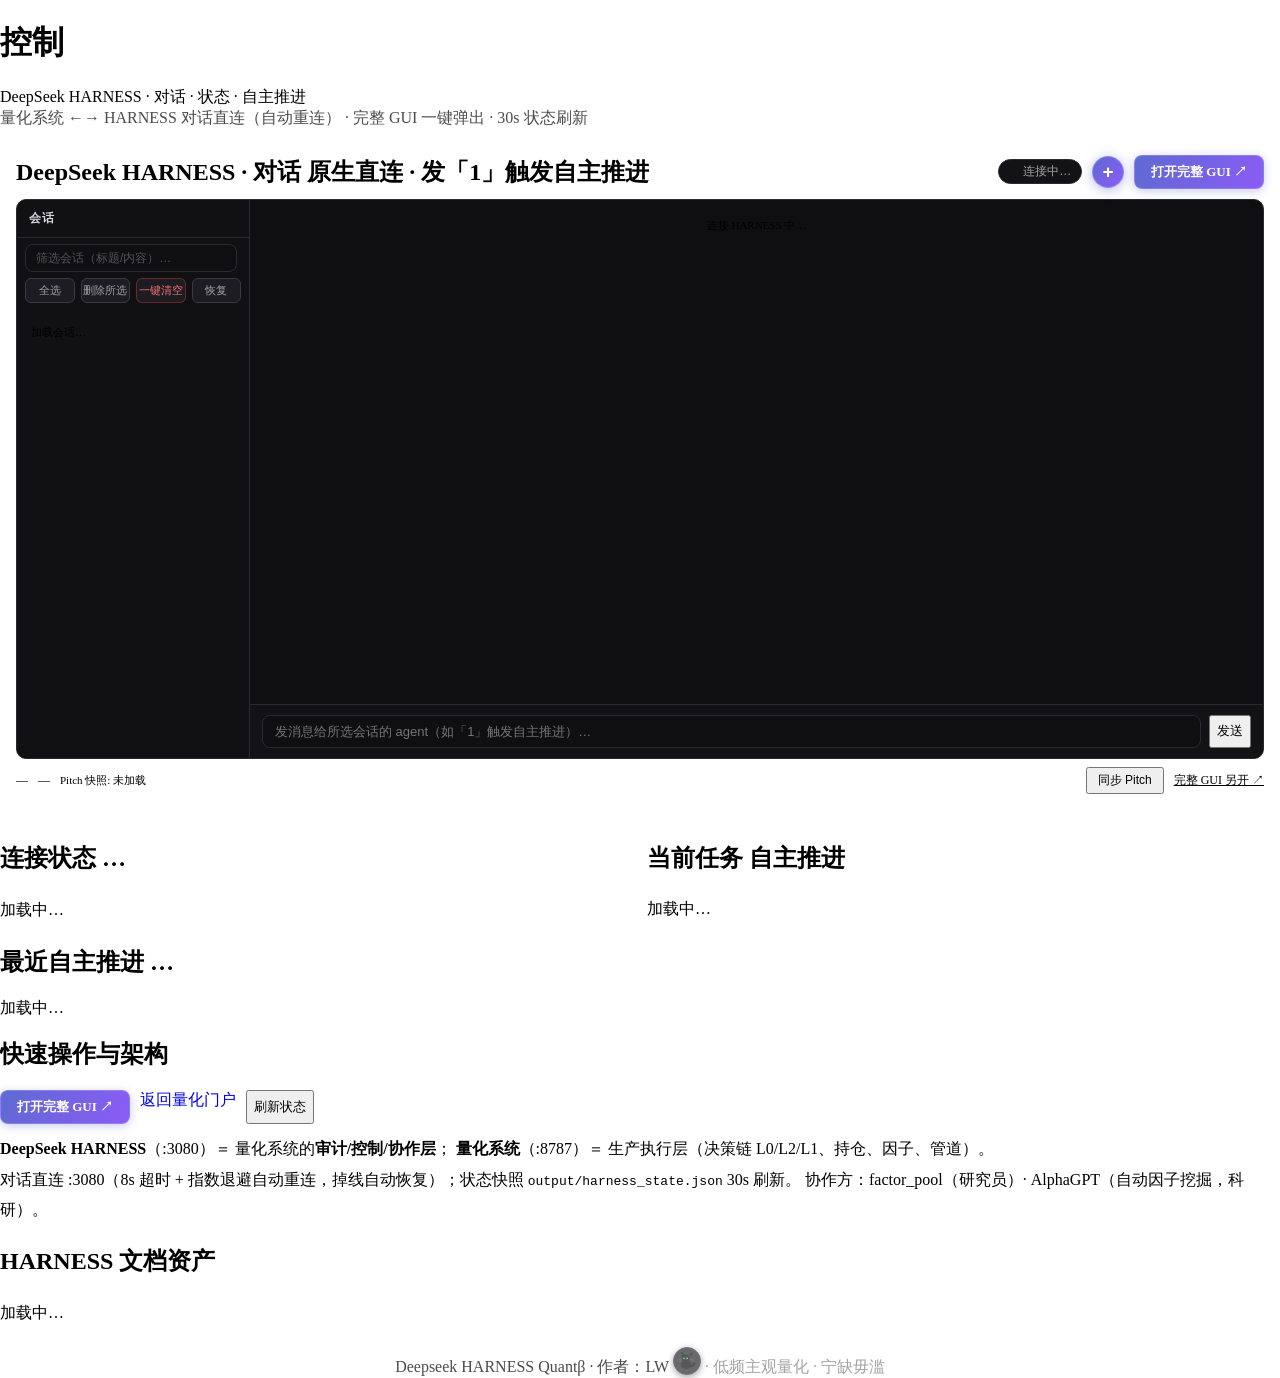
==== ui_v2/pages/control.html @ 6b5fd331 "refactor: 统一跨平台文件路径分隔符为正斜杠 将代码中所有Windows风格的反斜杠路径分隔符替换为正斜杠，适配Linux/macOS环境，同时修复部分路径拼接逻辑，修正ui_v2页面API请" ====
<!DOCTYPE html>
<html lang="zh-CN">
<head>
<meta charset="UTF-8">
<title>Deepseek HARNESS Quant · 控制</title>
<meta http-equiv="Cache-Control" content="no-store">
<meta name="viewport" content="width=device-width,initial-scale=1">
<link rel="stylesheet" href="/v2/assets/ui_common.css">
<link rel="stylesheet" href="/v2/assets/anim_common.css">
<link rel="stylesheet" href="/v2/assets/app.css">
<style>
  .hz-row { display:flex; align-items:center; gap:10px; padding:8px 12px; border-bottom:1px solid rgba(255,255,255,.06); font-size:12px; }
  .hz-row:last-child { border-bottom:none; }
  .hz-row .rn { color:#5e6ad2; font-weight:700; min-width:36px; font-variant-numeric:tabular-nums; }
  .hz-row .rt { font-weight:600; min-width:150px; color:#d4d4d8; }
  .hz-row .rd { color:var(--muted); flex:1; }
  .hz-kv { display:flex; justify-content:space-between; padding:5px 0; font-size:13px; border-bottom:1px dashed rgba(255,255,255,.08); }
  .hz-kv span { color:var(--muted); }
  .hz-kv b { color:#d4d4d8; font-weight:600; text-align:right; }
  .dot-live { display:inline-block; width:9px; height:9px; border-radius:50%; background:#4ade80; box-shadow:0 0 8px rgba(74,222,128,.8); animation:pulse-dot 2s infinite; }
  @keyframes pulse-dot { 0%,100%{opacity:1} 50%{opacity:.45} }
  /* HARNESS 原生聊天组件（自绘 · 量化 Linear 风格） */
  .hz-chat-native { display:flex; height:62vh; background:#0f0f12;
    border:1px solid #2a2a30; border-radius:10px; overflow:hidden; }
  /* 会话分类菜单（左侧） */
  .hz-sess-panel { width:232px; flex-shrink:0; border-right:1px solid #2a2a30; background:#111114;
    display:flex; flex-direction:column; overflow:hidden; }
  .hz-sess-head { padding:10px 12px; font-size:12px; font-weight:700; color:#d4d4d8;
    border-bottom:1px solid #2a2a30; letter-spacing:.5px; display:flex; align-items:center; justify-content:space-between; }
  .hz-sess-list { flex:1; overflow-y:auto; padding:6px; }
  .hz-sess-item { padding:8px 10px; border-radius:8px; cursor:pointer; margin-bottom:2px;
    border:1px solid transparent; transition:background .15s; }
  .hz-sess-item:hover { background:#16161a; }
  .hz-sess-item.active { background:rgba(94,106,210,.16); border-color:rgba(94,106,210,.35); }
  .hz-sess-item .t { font-size:12px; font-weight:600; color:#e4e4e7; white-space:nowrap; overflow:hidden; text-overflow:ellipsis; }
  .hz-sess-item .p { font-size:11px; color:#71717a; white-space:nowrap; overflow:hidden; text-overflow:ellipsis; margin-top:2px; }
  .hz-sess-item .cur { font-size:10px; color:#4ade80; }
  /* ★2026-08-16 删除对话按钮（hover 显示，仅非当前会话可删） */
  .hz-sess-del { position:absolute; right:8px; top:8px; display:none; width:18px; height:18px; border-radius:50%;
    border:1px solid #3a3a44; background:#1c1c22; color:#a1a1aa; font-size:11px; line-height:1; cursor:pointer;
    align-items:center; justify-content:center; }
  .hz-sess-item { position:relative; }
  .hz-sess-item:hover .hz-sess-del { display:flex; }
  .hz-sess-del:hover { color:#fff; border-color:#ef4444; background:rgba(239,68,68,.25); }
  .hz-sess-cat { padding:10px 12px 4px; font-size:11px; color:#52525b; letter-spacing:1px; text-transform:uppercase; }
  .hz-sess-item .tag { display:inline-block; font-size:10px; color:#a78bfa; background:rgba(167,139,250,.12);
    border:1px solid rgba(167,139,250,.3); border-radius:4px; padding:0 5px; margin-left:6px; vertical-align:1px; font-weight:500; }
  .hz-sess-item.niu { border-left:2px solid rgba(167,139,250,.4); }
  .hz-sess-item.niu .t { color:#dcd4ff; }
  .hz-snap { font-size:11px; color:var(--muted); }
  .hz-snap b { color:#4ade80; font-weight:600; }
  .hz-chat-col { flex:1; display:flex; flex-direction:column; overflow:hidden; }
  .hz-chat-col .hz-msgs { flex:1; overflow-y:auto; padding:14px 16px; display:flex; flex-direction:column; gap:10px; }
  .hz-chat-col .hz-input-row { display:flex; gap:8px; padding:10px 12px; border-top:1px solid #2a2a30; background:#131316; }
  .hz-msgs { flex:1; overflow-y:auto; padding:14px 16px; display:flex; flex-direction:column; gap:10px; }
  .hz-msg { max-width:78%; padding:8px 12px; border-radius:10px; font-size:13px; line-height:1.7;
    white-space:pre-wrap; word-break:break-word; }
  .hz-msg.user { align-self:flex-end; background:linear-gradient(135deg,#5e6ad2,#8b5cf6); color:#fff; border-bottom-right-radius:3px; }
  .hz-msg.agent { align-self:flex-start; background:#1c1c22; border:1px solid #2a2a30; color:#e4e4e7; border-bottom-left-radius:3px; }
  .hz-msg.sys { align-self:center; background:transparent; color:var(--muted); font-size:11px; padding:2px 8px; }
  .hz-input-row { display:flex; gap:8px; padding:10px 12px; border-top:1px solid #2a2a30; background:#131316; }
  .hz-input-row input { flex:1; background:#0f0f12; border:1px solid #2a2a30; border-radius:8px; color:#f4f4f5;
    font-size:13px; padding:8px 12px; outline:none; }
  .hz-input-row input:focus { border-color:var(--navy2); }
  .hz-session-bar { display:flex; align-items:center; gap:10px; flex-wrap:wrap; margin-top:8px; font-size:12px; color:var(--muted); }
  .hz-session-bar select { background:#131316; color:#d4d4d8; border:1px solid #2a2a30; border-radius:6px; padding:3px 8px; font-size:12px; }
  /* ★2026-08-16 会话筛选 + 导入按钮 + 导入弹层 */
  .hz-import-btn { width:32px; height:32px; border-radius:50%; border:1px solid rgba(255,255,255,.22);
    background:linear-gradient(135deg,#5e6ad2,#8b5cf6); color:#fff; font-size:19px; font-weight:700; line-height:1;
    cursor:pointer; display:flex; align-items:center; justify-content:center; user-select:none;
    box-shadow:0 2px 12px rgba(94,106,210,.45); transition:all .15s; }
  .hz-import-btn:hover { transform:translateY(-1px) scale(1.08); box-shadow:0 5px 18px rgba(139,92,246,.6); }
  .hz-import-btn:active { transform:scale(.96); }
  .hz-sess-filter { margin:6px 8px; padding:6px 10px; background:#0f0f12; border:1px solid #2a2a30; border-radius:8px;
    color:#f4f4f5; font-size:12px; outline:none; width:calc(100% - 20px); box-sizing:border-box; }
  .hz-sess-filter:focus { border-color:#5e6ad2; }
  .hz-sess-filter::placeholder { color:#52525b; }
  /* ★2026-08-16 批量删除工具栏 + 复选框 + 锁死标记 */
  .hz-bulk-bar { display:flex; align-items:center; gap:6px; padding:0 8px 6px; }
  .hz-bulk-btn { flex:1; font-size:11px; padding:4px 0; border-radius:6px; border:1px solid #3a3a44; background:#1c1c22;
    color:#a1a1aa; cursor:pointer; white-space:nowrap; }
  .hz-bulk-btn:hover { border-color:#5e6ad2; color:#fff; }
  .hz-bulk-btn.danger { border-color:rgba(239,68,68,.35); color:#f87171; }
  .hz-bulk-btn.danger:hover { background:rgba(239,68,68,.15); border-color:#ef4444; }
  .hz-sess-ck { width:14px; height:14px; margin-right:8px; vertical-align:-2px; accent-color:#5e6ad2; cursor:pointer; flex-shrink:0; }
  .hz-sess-item .trow { display:flex; align-items:center; }
  .hz-sess-item .trow .tt { flex:1; min-width:0; }
  .hz-lock { margin-left:4px; color:#52525b; font-size:10px; }
  .hz-lock.unlockable { cursor:pointer; color:#71717a; }
  .hz-lock.unlockable:hover { color:#f2c94c; }
  .hz-lock.core { cursor:not-allowed; }
  .hz-modal-mask { position:fixed; inset:0; background:rgba(5,6,10,.62); z-index:999; display:none;
    align-items:center; justify-content:center; }
  .hz-modal { width:540px; max-width:92vw; max-height:78vh; background:#131316; border:1px solid #2a2a30; border-radius:12px;
    display:flex; flex-direction:column; overflow:hidden; box-shadow:0 18px 48px rgba(0,0,0,.55); }
  .hz-modal-head { padding:12px 16px; font-size:14px; font-weight:700; color:#e4e4e7; border-bottom:1px solid #2a2a30;
    display:flex; justify-content:space-between; align-items:center; }
  .hz-modal-close { cursor:pointer; color:#71717a; font-size:18px; padding:0 4px; }
  .hz-modal-close:hover { color:#fff; }
  .hz-modal-tabs { display:flex; gap:2px; padding:12px 12px 0; }
  .hz-modal-tab { padding:6px 14px; font-size:12px; color:#a1a1aa; cursor:pointer; border-bottom:2px solid transparent; }
  .hz-modal-tab.on { color:#e4e4e7; border-bottom-color:#5e6ad2; font-weight:600; }
  .hz-modal-body { flex:1; overflow-y:auto; padding:10px 12px 14px; min-height:180px; }
  .hz-import-item { display:flex; align-items:center; gap:10px; padding:9px 12px; border:1px solid transparent; border-radius:8px; margin-bottom:4px; }
  .hz-import-item:hover { background:#16161a; }
  .hz-import-item .nm { font-size:12.5px; font-weight:600; color:#e4e4e7; font-family:monospace; white-space:nowrap; }
  .hz-import-item .ds { font-size:11px; color:#71717a; flex:1; overflow:hidden; text-overflow:ellipsis; white-space:nowrap; }
  .hz-import-item .go { font-size:11px; padding:3px 12px; border-radius:6px; border:1px solid #3a3a44; background:#1c1c22;
    color:#a1a1aa; cursor:pointer; white-space:nowrap; }
  .hz-import-item .go:hover { border-color:#5e6ad2; color:#fff; background:rgba(94,106,210,.2); }
  .hz-import-item.done { opacity:.55; }
  .hz-import-item.done .go { color:#4ade80; border-color:rgba(74,222,128,.4); pointer-events:none; }
  .hz-import-note { font-size:11px; color:#52525b; padding:4px 2px 8px; line-height:1.7; }
  /* ★2026-08-16 显眼的「打开完整 GUI」按钮 + 连接状态徽章 */
  .hz-open-gui { display:inline-flex; align-items:center; gap:6px; padding:7px 16px; border-radius:8px; font-size:13px; font-weight:700;
    color:#fff; background:linear-gradient(120deg,#5e6ad2,#8b5cf6); border:1px solid rgba(255,255,255,.18); text-decoration:none;
    box-shadow:0 2px 10px rgba(94,106,210,.35); transition:all .15s; white-space:nowrap; }
  .hz-open-gui:hover { transform:translateY(-1px); box-shadow:0 4px 16px rgba(94,106,210,.5); }
  .hz-conn-badge { display:inline-flex; align-items:center; gap:6px; font-size:11.5px; padding:4px 10px; border-radius:999px;
    border:1px solid #2a2a30; background:#131316; color:#a1a1aa; white-space:nowrap; }
  .hz-conn-badge .st-dot { width:8px; height:8px; border-radius:50%; }
  .hz-conn-badge.ok .st-dot { background:#4ade80; box-shadow:0 0 6px rgba(74,222,128,.7); }
  .hz-conn-badge.retry .st-dot { background:#f2c94c; box-shadow:0 0 6px rgba(242,201,76,.7); animation:pulse-dot 1.2s infinite; }
  .hz-conn-badge.down .st-dot { background:#ef4444; box-shadow:0 0 6px rgba(239,68,68,.7); }
</style>
</head>
<body style="background:var(--bg);margin:0">
<div id="sidebar"></div>
<div class="v2-wrap">
  <div class="v2-h"><span class="bar"></span><h1>控制</h1><span class="sub">DeepSeek HARNESS · 对话 · 状态 · 自主推进</span></div>
  <div class="mini" style="opacity:.7">量化系统 ←→ HARNESS 对话直连（自动重连） · 完整 GUI 一键弹出 · 30s 状态刷新</div>

  <!-- ★2026-08-16 对话区：自绘聊天（健壮连接：超时 + 指数退避重试 + 自动重连） -->
  <div class="v2-card anim-fade-in-up" style="margin-top:12px;padding:14px 16px">
    <div style="display:flex;align-items:center;gap:10px;margin-bottom:10px">
      <h2 style="margin:0;flex:1"> DeepSeek HARNESS · 对话 <span class="tag">原生直连 · 发「1」触发自主推进</span></h2>
      <span class="hz-conn-badge" id="hz-conn-badge"><span class="st-dot"></span><span id="hz-conn-txt">连接中…</span></span>
      <button id="hz-import-btn" class="hz-import-btn" title="导入 Skill / Agent 预设">+</button>
      <a class="hz-open-gui" href="http://127.0.0.1:3080" target="_blank" rel="noopener">打开完整 GUI ↗</a>
    </div>
    <div class="hz-chat-native">
      <div class="hz-sess-panel">
        <div class="hz-sess-head"><span>会话</span></div>
        <input id="hz-sess-filter" class="hz-sess-filter" placeholder="筛选会话（标题/内容）…">
        <div class="hz-bulk-bar">
          <button id="hz-ck-all" class="hz-bulk-btn" title="全选可删除会话">全选</button>
          <button id="hz-del-sel" class="hz-bulk-btn" title="删除选中的对话">删除所选</button>
          <button id="hz-clear-all" class="hz-bulk-btn danger" title="清空所有未锁定的对话">一键清空</button>
          <button id="hz-restore" class="hz-bulk-btn" title="恢复本面板隐藏的所有对话（不影响 GUI）">恢复</button>
        </div>
        <div class="hz-sess-list" id="hz-sess-list"><div class="hz-msg sys" style="padding:8px">加载会话…</div></div>
      </div>
      <div class="hz-chat-col">
        <div class="hz-msgs" id="hz-msgs"><div class="hz-msg sys">连接 HARNESS 中…</div></div>
        <div class="hz-input-row">
          <input id="hz-input" placeholder="发消息给所选会话的 agent（如「1」触发自主推进）…" autocomplete="off">
          <button id="hz-send" class="v2-btn">发送</button>
        </div>
      </div>
    </div>
    <div class="hz-session-bar">
      <span id="hz-chat-session" class="mini">—</span>
      <span id="hz-chat-status" class="mini">—</span>
      <span id="hz-snap" class="hz-snap">Pitch 快照: 未加载</span>
      <span style="flex:1"></span>
      <button id="hz-snap-btn" class="v2-btn" style="padding:3px 10px;font-size:12px">同步 Pitch</button>
      <a class="mini" href="http://127.0.0.1:3080" target="_blank" rel="noopener" style="color:var(--navy2)">完整 GUI 另开 ↗</a>
    </div>
  </div>

  <!-- 状态与最近推进（两列） -->
  <div style="display:grid;grid-template-columns:1fr 1fr;gap:14px;align-items:start;margin-top:14px">
    <div class="v2-card anim-fade-in-up d1" style="margin-top:0">
      <h2> 连接状态 <span class="tag" id="hz-tag">…</span></h2>
      <div class="mini" id="hz-conn" style="line-height:2"> 加载中…</div>
    </div>
    <div class="v2-card anim-fade-in-up d1" style="margin-top:0">
      <h2> 当前任务 <span class="tag">自主推进</span></h2>
      <div id="hz-goal" class="mini" style="line-height:1.9"> 加载中…</div>
    </div>
  </div>

  <!-- 最近自主推进 -->
  <div class="v2-card anim-fade-in-up d1" style="margin-top:14px">
    <h2> 最近自主推进 <span class="tag" id="hz-rounds-tag">…</span></h2>
    <div id="hz-rounds" class="mini"> 加载中…</div>
  </div>

  <!-- 快速操作 + 对接架构 -->
  <div class="v2-card anim-fade-in-up d1" style="margin-top:14px">
    <h2> 快速操作与架构</h2>
    <div style="display:flex;gap:10px;flex-wrap:wrap;margin-top:8px">
      <a class="hz-open-gui" href="http://127.0.0.1:3080" target="_blank" rel="noopener">打开完整 GUI ↗</a>
      <a class="v2-btn" href="/" style="text-decoration:none">返回量化门户</a>
      <button id="hz-refresh" class="v2-btn">刷新状态</button>
    </div>
    <div class="mini" style="margin-top:10px;line-height:1.9;color:var(--muted)">
      <b style="color:var(--navy)">DeepSeek HARNESS</b>（:3080）＝ 量化系统的<b>审计/控制/协作层</b>；
      <b style="color:var(--navy)">量化系统</b>（:8787）＝ 生产执行层（决策链 L0/L2/L1、持仓、因子、管道）。<br>
      对话直连 :3080（8s 超时 + 指数退避自动重连，掉线自动恢复）；状态快照 <span style="font-family:monospace">output/harness_state.json</span> 30s 刷新。
      协作方：factor_pool（研究员）· AlphaGPT（自动因子挖掘，科研）。
    </div>
  </div>

  <!-- 文档入口 -->
  <div class="v2-card anim-fade-in-up d1" style="margin-top:14px">
    <h2> HARNESS 文档资产</h2>
    <div id="hz-docs" class="mini" style="line-height:2"> 加载中…</div>
  </div>
</div>

<!-- ★2026-08-16 导入 Skill / Agent 预设弹层（assets 打包 → 运行库） -->
<div class="hz-modal-mask" id="hz-modal-mask">
  <div class="hz-modal">
    <div class="hz-modal-head"><span>导入 Skill / Agent 预设</span><span class="hz-modal-close" id="hz-modal-close">✕</span></div>
    <div class="hz-modal-tabs">
      <div class="hz-modal-tab on" data-tab="skill" id="hz-tab-skill">Skills（技能）</div>
      <div class="hz-modal-tab" data-tab="preset" id="hz-tab-preset">Agent 预设</div>
    </div>
    <div class="hz-modal-body" id="hz-modal-body"><div class="hz-msg sys">加载资产清单…</div></div>
    <div class="hz-import-note" style="padding:8px 16px 12px">来源：DSHQuant/assets/ 打包资产 → 一键安装到运行库（Skill → 工作区 .dsh/skills；预设 → .dsh/.agent-presets），新会话生效。</div>
  </div>
</div>

<script src="/v2/core/api.js"></script>
<script src="/v2/core/render.js"></script>
<script src="/v2/components/icons.js"></script>
<script src="/v2/components/search.js"></script>
<script src="/v2/components/sidebar.js"></script>
<script>
(function () {
  LW.sidebar.render('sidebar', {active: 'control'});
  var R = LW.render;

  function esc(s) {
    return String(s == null ? '' : s)
      .replace(/&/g, '&amp;').replace(/</g, '&lt;').replace(/>/g, '&gt;')
      .replace(/"/g, '&quot;').replace(/'/g, '&#39;');
  }

  /* ★2026-08-16 健壮连接：超时 + 自动重试 + 连接状态徽章
     走 8787 同源代理 /api/proxy/* → :3080（零跨源、零 CORS，绝对可靠） */
  var HZ = '';
  var connState = 'connecting';  // connecting | ok | retry | down
  var retryDelay = 1000;         // 重连退避基数
  var lastConnFail = 0;

  function setConn(state, txt) {
    connState = state;
    var badge = document.getElementById('hz-conn-badge');
    var tx = document.getElementById('hz-conn-txt');
    if (!badge || !tx) return;
    badge.className = 'hz-conn-badge ' + state;
    tx.textContent = txt;
  }
  function hzGet(path, timeoutMs) {
    return hzFetch(path, timeoutMs || 8000).then(function (d) {
      if (connState !== 'ok') setConn('ok', '已连接');
      retryDelay = 1000;
      return d;
    }).catch(function (e) {
      if (Date.now() - lastConnFail > 5000) {
        setConn('retry', '重连中…');
        lastConnFail = Date.now();
      }
      throw e;
    });
  }
  function hzFetch(path, timeoutMs) {
    var ctrl = new AbortController();
    var tm = setTimeout(function () { ctrl.abort(); }, timeoutMs || 8000);
    return fetch(HZ + path, { cache: 'no-store', signal: ctrl.signal }).then(function (r) {
      clearTimeout(tm);
      if (!r.ok) throw new Error('HTTP ' + r.status);
      return r.json();
    }).catch(function (e) {
      clearTimeout(tm);
      throw e;
    });
  }
  function hzPost(path, body) {
    var ctrl = new AbortController();
    var tm = setTimeout(function () { ctrl.abort(); }, 10000);
    return fetch(HZ + path, {
      method: 'POST',
      headers: { 'Content-Type': 'application/json' },
      body: JSON.stringify(body),
      signal: ctrl.signal,
    }).then(function (r) {
      clearTimeout(tm);
      return r.json().catch(function () { return { ok: false, error: 'bad response' }; });
    }).catch(function (e) {
      clearTimeout(tm);
      throw e;
    });
  }

  /* ---------- 自绘聊天 ---------- */
  var curTarget = null;       // { kind:'root', id, title } | { kind:'niu', persona, name }
  var busy = false;
  var lastCount = 0;
  var rootsCache = [];
  var niuCache = [];
  var snapshotCache = '';
  var snapshotDate = '';

  function renderMsgs(messages, thinking) {
    var box = document.getElementById('hz-msgs');
    var visible = (messages || []).filter(function (m) {
      return String(m.text || '').indexOf('【任务】你是「') !== 0;
    });
    if (!visible.length) {
      box.innerHTML = '<div class="hz-msg sys">会话为空 —— 发送消息开始对话（发「1」触发自主推进；牛散分类 = 基于量化全量数据的主观选股）</div>';
      return;
    }
    box.innerHTML = visible.map(function (m) {
      var cls = m.role === 'user' ? 'user' : 'agent';
      return '<div class="hz-msg ' + cls + '">' + esc(m.text) + '</div>';
    }).join('') + ((busy || thinking) ? '<div class="hz-msg sys">⏳ ' + (curTarget && curTarget.kind === 'niu' ? '牛散思考中…' : 'agent 处理中…') + '</div>' : '');
    box.scrollTop = box.scrollHeight;
  }
  function curLabel() {
    if (!curTarget) return '—';
    if (curTarget.kind === 'niu') return '牛散 · ' + curTarget.name;
    return curTarget.title || ('会话 ' + String(curTarget.id).slice(0, 18) + '…');
  }
  function targetQuery() {
    if (!curTarget) return null;
    return curTarget.kind === 'niu'
      ? '/api/proxy/quantapi/niu/recent?persona=' + encodeURIComponent(curTarget.persona) + '&limit=30'
      : '/api/proxy/quantapi/recent?sessionId=' + encodeURIComponent(curTarget.id) + '&limit=30';
  }
  function loadRecent() {
    var q = targetQuery();
    if (!q) return Promise.resolve();
    return hzGet(q, curTarget && curTarget.kind === 'niu' ? 30000 : 8000).then(function (d) {
      lastCount = (d.messages || []).length;
      renderMsgs(d.messages || [], d.busy);
    }).catch(function (e) {
      document.getElementById('hz-msgs').innerHTML =
        '<div class="hz-msg sys">🔌 HARNESS 暂不可达（' + esc((e && e.message) || e) + '）—— 自动重连中…（完整 GUI：' +
        '<a href="http://127.0.0.1:3080" target="_blank" style="color:var(--navy2)">打开 ↗</a>）</div>';
    });
  }
  /* 会话分类菜单：主系统（根会话）+ 主观·牛散 */
  var KEEP_EXCLUDE_TITLES = ['如何实现笔记本关屏不关机', '基本面研究员 (1)'];
  var sessKw = '';
  var selectedSess = {};   // ★2026-08-16 批量删除选中集合 {sid: true}
  function relatedRoots() {
    return rootsCache.filter(function (s) {
      if (KEEP_EXCLUDE_TITLES.indexOf(s.title) >= 0) return false;
      if (!s.preview && !s.role) return false;
      if (sessKw) {
        var hay = ((s.title || '') + ' ' + (s.preview || '')).toLowerCase();
        if (hay.indexOf(sessKw.toLowerCase()) < 0) return false;
      }
      return true;
    });
  }
  function renderSessList() {
    var list = document.getElementById('hz-sess-list');
    var html = '';
    html += '<div class="hz-sess-cat">主系统</div>';
    var rel = relatedRoots();
    if (!rel.length) html += '<div class="hz-msg sys" style="padding:4px 8px">' + (sessKw ? '无匹配' : '暂无') + '</div>';
    html += rel.map(function (s) {
      var locked = s.locked === true;
      var active = curTarget && curTarget.kind === 'root' && curTarget.id === s.id ? ' active' : '';
      var ck = locked ? '' : '<input type="checkbox" class="hz-sess-ck" data-ck="' + esc(s.id) + '"' + (selectedSess[s.id] ? ' checked' : '') + '>';
      return '<div class="hz-sess-item' + active + '" data-kind="root" data-sid="' + esc(s.id) + '">' +
        '<div class="trow">' + ck + '<span class="tt">' + esc(s.title) +
        (s.current ? ' <span class="cur">●当前</span>' : '') +
        (locked ? (s.coreLocked
          ? ' <span class="hz-lock core" title="核心会话（主系统）永久锁死">🔒</span>'
          : ' <span class="hz-lock unlockable" data-unlock="' + esc(s.id) + '" title="点击解锁后可删除">🔒</span>') : '') +
        '</span></div>' +
        (s.preview ? '<div class="p">' + esc(s.preview) + '</div>' : '<div class="p">空会话</div>') +
        (locked ? '' : '<button class="hz-sess-del" data-del="' + esc(s.id) + '" title="删除对话">×</button>') +
        '</div>';
    }).join('');
    html += '<div class="hz-sess-cat">主观 · 牛散 <span style="color:#71717a">基于 Pitch 卡选股</span></div>';
    if (!niuCache.length) html += '<div class="hz-msg sys" style="padding:4px 8px">加载中…</div>';
    var niuShown = 0;
    html += niuCache.map(function (n) {
      if (sessKw) {
        var hay = ((n.name || '') + ' ' + (n.preview || '') + ' ' + (n.tag || '')).toLowerCase();
        if (hay.indexOf(sessKw.toLowerCase()) < 0) return '';
      }
      niuShown++;
      var active = curTarget && curTarget.kind === 'niu' && curTarget.persona === n.id ? ' active' : '';
      return '<div class="hz-sess-item niu' + active + '" data-kind="niu" data-sid="' + esc(n.id) + '">' +
        '<div class="t">' + esc(n.name) + '<span class="tag">' + esc(n.tag) + '</span></div>' +
        (n.preview ? '<div class="p">' + esc(n.preview) + '</div>' : '<div class="p">未开聊 —— 首次发言自动建档</div>') +
        '</div>';
    }).join('');
    if (sessKw && !niuShown) html += '<div class="hz-msg sys" style="padding:4px 8px">无匹配</div>';
    list.innerHTML = html;
    /* ★2026-08-16 解锁：点击 🔒（可解锁锁）→ 确认 → unlock → 刷新后变可删 */
    list.querySelectorAll('.hz-lock.unlockable').forEach(function (lk) {
      lk.addEventListener('click', function (ev) {
        ev.stopPropagation();
        var sid = lk.getAttribute('data-unlock');
        if (!confirm('解锁该会话？解锁后可从列表删除（若为运行中会话，删除前请确认不再使用）')) return;
        hzPost('/api/proxy/quantapi/unlock', { sessionId: sid }).then(function (res) {
          if (res && res.ok) {
            loadSessions();
          } else {
            alert('解锁失败：' + esc((res && res.error) || '未知'));
          }
        }).catch(function (e) { alert('解锁失败：' + esc(e.message)); });
      });
    });
    /* ★2026-08-16 批量选择：复选框变更更新选中集合 */
    list.querySelectorAll('.hz-sess-ck').forEach(function (ck) {
      ck.addEventListener('click', function (ev) {
        ev.stopPropagation();
        var sid = ck.getAttribute('data-ck');
        if (ck.checked) selectedSess[sid] = true;
        else delete selectedSess[sid];
        document.getElementById('hz-del-sel').textContent = '删除所选' + (Object.keys(selectedSess).length ? ' (' + Object.keys(selectedSess).length + ')' : '');
      });
    });
    /* ★2026-08-16 删除对话：确认后 POST /quantapi/delete 归档会话并刷新列表 */
    list.querySelectorAll('.hz-sess-del').forEach(function (btn) {
      btn.addEventListener('click', function (ev) {
        ev.stopPropagation();
        var sid = btn.getAttribute('data-del');
        if (!confirm('确认删除该对话？（从工作区归档，不可撤销）')) return;
        hzPost('/api/proxy/quantapi/delete', { sessionId: sid }).then(function (res) {
          if (res && res.ok) {
            if (curTarget && curTarget.kind === 'root' && curTarget.id === sid) curTarget = null;
            loadSessions();
          } else {
            alert('删除失败：' + esc((res && res.error) || '未知'));
          }
        }).catch(function (e) {
          alert('删除失败：' + esc(e.message));
        });
      });
    });
    /* ★2026-08-16 批量工具栏：绑定在顶层（页面加载即生效，不依赖列表渲染成功） */
    var delSelBtn = document.getElementById('hz-del-sel');
    document.getElementById('hz-ck-all').onclick = function () {
      var list = document.getElementById('hz-sess-list');
      var cks = list ? list.querySelectorAll('.hz-sess-ck') : [];
      var allChecked = cks.length > 0 && Array.from(cks).every(function (c) { return c.checked; });
      cks.forEach(function (c) {
        c.checked = !allChecked;
        if (c.checked) selectedSess[c.getAttribute('data-ck')] = true;
        else delete selectedSess[c.getAttribute('data-ck')];
      });
      delSelBtn.textContent = '删除所选' + (Object.keys(selectedSess).length ? ' (' + Object.keys(selectedSess).length + ')' : '');
    };
    delSelBtn.onclick = function () {
      var ids = Object.keys(selectedSess);
      if (!ids.length) { alert('未勾选任何会话（锁死会话不可选）'); return; }
      if (!confirm('确认删除选中的 ' + ids.length + ' 个对话？（从工作区归档，不可撤销）')) return;
      hzPost('/api/proxy/quantapi/delete-batch', { sessionIds: ids }).then(function (res) {
        if (res && res.ok) {
          selectedSess = {};
          alert('已删除 ' + res.deleted + ' 个对话' + (res.skipped && res.skipped.length ? '，跳过锁死 ' + res.skipped.length + ' 个' : ''));
          loadSessions();
        } else {
          alert('批量删除失败：' + esc((res && res.error) || '未知'));
        }
      }).catch(function (e) { alert('批量删除失败：' + esc(e.message)); });
    };
    document.getElementById('hz-clear-all').onclick = function () {
      if (!confirm('⚠️ 一键清空：隐藏本面板所有未锁定的对话！\n仅本面板生效——GUI 面板与聊天历史完全不受影响（可随时点「恢复」找回）。\n\n确认继续？')) return;
      hzPost('/api/proxy/quantapi/clear-all', {}).then(function (res) {
        if (res && res.ok) {
          selectedSess = {};
          alert('已隐藏 ' + res.deleted + ' 个对话（仅本面板），锁死保留 ' + res.locked + ' 个');
          loadSessions();
        } else {
          alert('清空失败：' + esc((res && res.error) || '未知'));
        }
      }).catch(function (e) { alert('清空失败：' + esc(e.message)); });
    };
    /* ★2026-08-16 恢复：清空本面板隐藏名单，全部会话重现（GUI 不受影响） */
    document.getElementById('hz-restore').onclick = function () {
      hzPost('/api/proxy/quantapi/restore-all', {}).then(function (res) {
        if (res && res.ok) {
          selectedSess = {};
          loadSessions();
        } else {
          alert('恢复失败：' + esc((res && res.error) || '未知'));
        }
      }).catch(function (e) { alert('恢复失败：' + esc(e.message)); });
    };
    list.querySelectorAll('.hz-sess-item').forEach(function (el) {
      el.addEventListener('click', function () {
        var kind = el.getAttribute('data-kind');
        var sid = el.getAttribute('data-sid');
        if (kind === 'niu') {
          var n = niuCache.filter(function (x) { return x.id === sid; })[0];
          curTarget = { kind: 'niu', persona: sid, name: n ? n.name : sid };
        } else {
          var s = rootsCache.filter(function (x) { return x.id === sid; })[0];
          curTarget = { kind: 'root', id: sid, title: s ? s.title : null };
        }
        renderSessList();
        document.getElementById('hz-chat-session').textContent = curLabel();
        loadRecent();
      });
    });
  }
  /* ★2026-08-16 量化全量快照：聚合择时/持仓/机会池/因子强共识/turn_low/Pitch——牛散能看到所有量化数据 */
  function buildSnapshot() {
    var snap = document.getElementById('hz-snap');
    snap.innerHTML = '量化快照: <b style="color:#a78bfa">聚合中…</b>';
    return Promise.all([
      fetch('/api/pitch_v2', { cache: 'no-store' }).then(function (r) { return r.ok ? r.json() : null; }).catch(function () { return null; }),
      fetch('/api/live/holdings', { cache: 'no-store' }).then(function (r) { return r.ok ? r.json() : null; }).catch(function () { return null; }),
      fetch('/api/regime', { cache: 'no-store' }).then(function (r) { return r.ok ? r.json() : null; }).catch(function () { return null; }),
      fetch('/api/pool', { cache: 'no-store' }).then(function (r) { return r.ok ? r.json() : null; }).catch(function () { return null; }),
      fetch('/api/live/strong_hits', { cache: 'no-store' }).then(function (r) { return r.ok ? r.json() : null; }).catch(function () { return null; }),
      fetch('/api/live/turnlow_top', { cache: 'no-store' }).then(function (r) { return r.ok ? r.json() : null; }).catch(function () { return null; })
    ]).then(function (res) {
      var p = res[0], h = res[1], rg = res[2], pool = res[3], hits = res[4], tl = res[5];
      var lines = [];
      lines.push('【量化全量数据快照】');
      lines.push('日期: ' + ((p && p.date) || '—'));
      if (rg) {
        var rgt = rg.timing || rg;
        lines.push('【择时】' + (rgt.level || rg.level || '—') + (rgt.score != null ? ' ' + rgt.score + ' 分' : ''));
      }
      var ph = (h && h.position_risk) || {};
      var holds = ph.per_stock || [];
      lines.push('【当前持仓 ' + ((ph.n_holdings != null) ? ph.n_holdings : holds.length) + ' 只】' +
        holds.map(function (x) { return x.code + ' ' + (x.name || ''); }).join(', '));
      var poolList = (pool && (pool.opportunities || pool.items || pool.pool)) || [];
      if (Array.isArray(poolList) && poolList.length) {
        lines.push('【机会池 ' + poolList.length + ' 条】');
        poolList.slice(0, 15).forEach(function (o) {
          lines.push('- ' + (o.code || '') + ' ' + (o.name || '') + ' | ' + (o.otype_name || o.otype || '') + ' | 分 ' + (o.score != null ? Math.round(o.score) : '—'));
        });
      }
      var hitList = (hits && (hits.hits || hits.strong_hits)) || [];
      if (Array.isArray(hitList) && hitList.length) {
        lines.push('【因子强共识 ' + hitList.length + ' 只】');
        hitList.slice(0, 10).forEach(function (x) {
          lines.push('- ' + (x.code || '') + ' ' + (x.name || '') + (x.hits != null ? ' ×' + x.hits + '因子' : ''));
        });
      }
      var tlList = (tl && (tl.top || tl.entries || tl.list)) || [];
      if (Array.isArray(tlList) && tlList.length) {
        lines.push('【turn_low 防守 top' + Math.min(10, tlList.length) + '】');
        tlList.slice(0, 10).forEach(function (x) {
          lines.push('- ' + (x.code || '') + ' ' + (x.name || ''));
        });
      }
      var pitch = (p && p.pitch) || [];
      lines.push('【Pitch 候选卡 ' + pitch.length + ' 张】');
      pitch.forEach(function (c) {
        var sp = c.stop_plan || {};
        var stopTxt = sp.desc || (sp.stop_loss_pct != null ? '止损 ' + sp.stop_loss_pct + '%' : '');
        lines.push('- ' + c.code + ' ' + c.name +
          ' | 评分 ' + Math.round(c.score || 0) +
          ' | 胜率 ' + Math.round((c.winrate_est || 0) * 100) + '%' +
          ' | 预期 +' + Math.round(c.upside_est || 0) + '%' +
          ' | ' + (c.otype_name || '') +
          (c.tier ? ' | ' + c.tier : '') +
          (stopTxt ? ' | ' + stopTxt : ''));
      });
      snapshotCache = lines.join('\n');
      snapshotDate = (p && p.date) || '';
      snap.innerHTML = '量化快照: <b>' + esc(snapshotDate || '已聚合') + '</b> · 择时/持仓/机会池/强共识/turn_low/Pitch';
      return snapshotCache;
    }).catch(function () {
      snap.innerHTML = '量化快照: <b style="color:var(--red)">聚合失败</b>';
      return '';
    });
  }
  /* ★2026-08-16 健壮轮询：失败自动重试（指数退避），恢复后刷新会话 */
  function loadSessions() {
    return Promise.all([
      hzGet('/api/proxy/quantapi/sessions', 20000).then(function (d) { rootsCache = d.sessions || []; }),
      hzGet('/api/proxy/quantapi/niu/sessions', 15000).then(function (d) { niuCache = d.personas || []; })
    ]).then(function () {
      if (!curTarget) {
        var rel = relatedRoots();
        // ★2026-08-16 默认选中「主系统」会话（其他都不是默认）
        var main = rel.filter(function (s) { return (s.title || '').indexOf('主系统') >= 0; })[0] || rel[0];
        if (main) {
          curTarget = { kind: 'root', id: main.id, title: main.title };
        }
      }
      renderSessList();
      document.getElementById('hz-chat-session').textContent = curLabel();
      return loadRecent();
    }).catch(function (e) {
      setConn('retry', '重连中…');
      document.getElementById('hz-sess-list').innerHTML =
        '<div class="hz-msg sys" style="padding:8px">🔌 HARNESS 暂不可达（' + esc((e && e.message) || e) + '）—— 自动重连中…</div>';
      if (!busy) {
        // ★2026-08-16 快速重连：固定 2s 快速试探（不再指数退避拖慢恢复）
        retryDelay = Math.min(retryDelay * 2, 5000);
        setTimeout(function () {
          if (connState === 'retry') loadSessions();
        }, 2000);
      }
    });
  }
  function sendMsg() {
    var input = document.getElementById('hz-input');
    var text = (input.value || '').trim();
    if (!text || busy) return;
    if (!curTarget) { alert('会话未就绪'); return; }
    busy = true;
    input.value = '';
    renderMsgs([]);
    document.getElementById('hz-chat-status').textContent = '发送中…';
    var p = curTarget.kind === 'niu'
      ? hzPost('/api/proxy/quantapi/niu/chat', { persona: curTarget.persona, text: text, snapshot: snapshotCache })
      : hzPost('/api/proxy/quantapi/chat2', { text: text, sessionId: curTarget.id });
    p.then(function (res) {
      if (res.ok && res.accepted) {
        document.getElementById('hz-chat-status').textContent = '已送达 · 等回复…';
        var waited = 0;
        var timer = setInterval(function () {
          waited += 3000;
          hzGet(targetQuery(), curTarget.kind === 'niu' ? 30000 : 8000).then(function (d) {
            var ms = d.messages || [];
            renderMsgs(ms);
            var lastUser = null;
            for (var i = ms.length - 1; i >= 0; i--) { if (ms[i].role === 'user') { lastUser = ms[i]; break; } }
            var hasNewAgent = lastUser && ms[ms.length - 1].role === 'assistant' && ms[ms.length - 1] !== lastUser;
            if (hasNewAgent || waited >= 90000) {
              clearInterval(timer);
              busy = false;
              document.getElementById('hz-chat-status').textContent = hasNewAgent ? '✓ 已回复' : '（回复超时，见完整 GUI）';
              if (hasNewAgent && curTarget && curTarget.kind === 'niu') {
                var niuMsg = ms[ms.length - 1];
                fetch('/api/niu/record', {
                  method: 'POST',
                  headers: { 'Content-Type': 'application/json' },
                  body: JSON.stringify({ persona: curTarget.persona, text: niuMsg.text, snapshot_date: snapshotDate })
                }).then(function (r) { return r.json().catch(function () { return {}; }); }).then(function (rec) {
                  if (rec && rec.ok) {
                    document.getElementById('hz-chat-status').textContent =
                      '✓ 已回复 · 决策入远期池 ' + (rec.recorded || 0) + ' 条（' + (rec.date || '') + '）';
                  }
                }).catch(function () {});
              }
            }
          }).catch(function () { busy = false; clearInterval(timer); });
        }, 3000);
      } else {
        busy = false;
        document.getElementById('hz-chat-status').textContent = '发送失败：' + esc((res && res.error) || '未知');
      }
    }).catch(function () {
      busy = false;
      setConn('retry', '重连中…');
      document.getElementById('hz-chat-status').textContent = '未送达（HARNESS 暂不可达，自动重连中）';
    });
  }
  document.getElementById('hz-send').onclick = sendMsg;
  document.getElementById('hz-input').addEventListener('keydown', function (ev) {
    if (ev.key === 'Enter') sendMsg();
  });
  document.getElementById('hz-snap-btn').onclick = function () { buildSnapshot(); };
  var filterInput = document.getElementById('hz-sess-filter');
  filterInput.addEventListener('input', function () {
    sessKw = filterInput.value.trim();
    renderSessList();
  });
  loadSessions();
  buildSnapshot();
  /* ★2026-08-16 健壮轮询：20s 会话刷新 + 10s 健康探测（掉线即自动重连） */
  setInterval(function () {
    if (busy) return;
    if (connState === 'down' || connState === 'retry') {
      loadSessions();
    } else {
      loadSessions();
    }
  }, 20000);
  setInterval(function () {
    if (connState === 'down' || connState === 'retry') {
      hzGet('/api/proxy/quantapi/sessions', 15000).then(function () {
        setConn('ok', '已连接');
        loadSessions();
      }).catch(function () {});
    }
  }, 5000);

  /* ---------- 状态快照（/api/harness） ---------- */
  function loadHarness() {
    LW.api.get('/api/harness', { bypass: true }).then(function (d) {
      if (d.error) {
        document.getElementById('hz-conn').innerHTML = '<span style="color:var(--red)">快照未就绪：' + R._f(d.error) + '</span>';
        return;
      }
      var h = d.harness || {};
      var a = d.agent || {};
      var g = d.goal || {};
      var t = document.getElementById('hz-tag');
      if (t) t.textContent = (h.online ? '🟢 在线' : '🔴 离线') + ' · 30s 刷新';
      document.getElementById('hz-conn').innerHTML =
        '<div class="hz-kv"><span><span class="dot-live"></span> HARNESS</span><b>' + R._f(h.name) + ' · rev ' + R._f(h.rev) + '</b></div>' +
        '<div class="hz-kv"><span>模型 / 角色</span><b>' + R._f(a.model) + ' · ' + R._f(a.role) + '</b></div>' +
        '<div class="hz-kv"><span>会话 ID</span><b style="font-family:monospace">' + R._f(a.session_id) + '</b></div>' +
        '<div class="hz-kv"><span>框架</span><b>' + R._f(a.framework) + '</b></div>' +
        '<div class="hz-kv" style="border-bottom:none"><span>快照更新</span><b>' + R._f(a.updated_at || h.updated_at) + '</b></div>';
      document.getElementById('hz-goal').innerHTML =
        '<b style="color:var(--navy)">' + R._f(g.active_task || g.objective_ctx) + '</b>' +
        '<div style="margin-top:4px;color:var(--muted)">' + R._f(g.objective_ctx) + '</div>' +
        '<div style="margin-top:4px">累计自主推进轮次 <b style="color:#5e6ad2">' + R._f(g.rounds_total) + '</b> · 阶段 ' + R._f(g.phase) + '</div>';
      var rounds = d.rounds || [];
      var rt = document.getElementById('hz-rounds-tag');
      if (rt) rt.textContent = '最近 ' + rounds.length + ' 轮';
      document.getElementById('hz-rounds').innerHTML = rounds.length
        ? rounds.map(function (r) {
            return '<div class="hz-row"><span class="rn">#' + r.n + '</span><span class="rt">' + R._f(r.title) + '</span>' +
              '<span class="rd">' + R._f(r.detail) + '</span></div>';
          }).join('')
        : '<div class="mini" style="opacity:.6">暂无轮次记录</div>';
      var docs = (d.links && d.links.docs) || [];
      document.getElementById('hz-docs').innerHTML = docs.length
        ? docs.map(function (x) { return '<div>· <b style="color:var(--navy)">' + R._f(x.name) + '</b> <span style="color:var(--muted)">' + R._f(x.path) + '</span></div>'; }).join('')
        : '<div class="mini" style="opacity:.6">无</div>';
    }).catch(function (e) {
      document.getElementById('hz-conn').innerHTML = '<span style="color:var(--red)">读取失败：' + e + '</span>';
    });
  }
  loadHarness();
  document.getElementById('hz-refresh').onclick = loadHarness;
  setInterval(loadHarness, 30000);

  /* ---------- 导入 Skill / Agent 预设 ---------- */
  var assetTab = 'skill';
  var assetCache = { skills: [], presets: [] };
  var installedMap = {};
  function openImportModal() {
    document.getElementById('hz-modal-mask').style.display = 'flex';
    loadAssets();
  }
  function closeImportModal() {
    document.getElementById('hz-modal-mask').style.display = 'none';
  }
  function loadAssets() {
    var body = document.getElementById('hz-modal-body');
    body.innerHTML = '<div class="hz-msg sys">加载资产清单…</div>';
    LW.api.get('/api/assets/list', { bypass: true }).then(function (d) {
      if (!d || !d.ok) throw new Error((d && d.error) || '接口异常');
      assetCache = { skills: d.skills || [], presets: d.presets || [] };
      renderAssetList();
    }).catch(function (e) {
      body.innerHTML = '<div class="hz-msg sys" style="color:var(--red)">加载失败：' + esc(e.message) + '</div>';
    });
  }
  function renderAssetList() {
    var body = document.getElementById('hz-modal-body');
    var list = assetTab === 'skill' ? assetCache.skills : assetCache.presets;
    var label = assetTab === 'skill' ? 'Skill' : 'Agent 预设';
    if (!list.length) {
      body.innerHTML = '<div class="hz-msg sys">项目资产中暂无' + label + '（assets/ 目录为空）</div>';
      return;
    }
    body.innerHTML = list.map(function (it) {
      var key = assetTab + ':' + it.name;
      var done = installedMap[key];
      return '<div class="hz-import-item' + (done ? ' done' : '') + '">' +
        '<span class="nm">' + esc(it.name) + '</span>' +
        '<span class="ds">' + esc(it.desc || '') + '</span>' +
        '<button class="go" data-key="' + key + '">' + (done ? '已安装' : '导入') + '</button>' +
        '</div>';
    }).join('');
    body.querySelectorAll('.hz-import-item .go').forEach(function (btn) {
      btn.addEventListener('click', function () {
        var key = btn.getAttribute('data-key');
        var parts = key.split(':');
        installAsset(parts[0], parts[1], btn);
      });
    });
  }
  function installAsset(typ, name, btn) {
    var old = btn.textContent;
    btn.textContent = '导入中…';
    fetch('/api/import/install', {
      method: 'POST',
      headers: { 'Content-Type': 'application/json' },
      body: JSON.stringify({ type: typ, name: name })
    }).then(function (r) { return r.json(); }).then(function (res) {
      if (res && res.ok) {
        installedMap[typ + ':' + name] = true;
        var item = btn.closest('.hz-import-item');
        if (item) item.classList.add('done');
        btn.textContent = '✓ 已安装';
      } else {
        btn.textContent = '失败';
        alert('导入失败：' + esc((res && res.error) || '未知'));
        setTimeout(function () { btn.textContent = old; }, 1600);
      }
    }).catch(function (e) {
      btn.textContent = '失败';
      alert('导入失败：' + esc(e.message));
      setTimeout(function () { btn.textContent = old; }, 1600);
    });
  }
  document.getElementById('hz-import-btn').onclick = openImportModal;
  document.getElementById('hz-modal-close').onclick = closeImportModal;
  document.getElementById('hz-modal-mask').addEventListener('click', function (ev) {
    if (ev.target === this) closeImportModal();
  });
  [['hz-tab-skill', 'skill'], ['hz-tab-preset', 'preset']].forEach(function (pair) {
    document.getElementById(pair[0]).addEventListener('click', function () {
      assetTab = pair[1];
      document.querySelectorAll('.hz-modal-tab').forEach(function (t) { t.classList.remove('on'); });
      this.classList.add('on');
      renderAssetList();
    });
  });
})();
</script>

<div class="mini" style="text-align:center;margin-top:18px;opacity:.7"><span class="dsq-brand">Deepseek HARNESS Quant<span class="beta-mark">β</span></span><span style="color:var(--muted)"> · 作者：LW </span><span style="display:inline-flex;align-items:center;justify-content:center;width:26px;height:26px;border-radius:50%;background:#2a2a30;border:1px solid #3a3a44;box-shadow:0 2px 6px rgba(0,0,0,.5)"><svg class="cat-stroll" width="22" height="22" viewBox="0 0 24 24" fill="none"><path class="cat-tail" d="M14.5 17.5c3.2.6 5.2-1.2 5.6-3.8" stroke="#111" stroke-width="2.4" stroke-linecap="round" fill="none"/><path d="M7.4 6.8L6 2.8l3.6 2.6M16.6 6.8L18 2.8l-3.6 2.6" fill="#111" stroke="#111" stroke-width="1"/><circle cx="10.5" cy="9.5" r="4.4" fill="#111"/><ellipse cx="11" cy="16" rx="6" ry="4.4" fill="#111"/><circle cx="8.8" cy="9.2" r="0.9" fill="#4ade80"/><circle cx="12.2" cy="9.2" r="0.9" fill="#4ade80"/><path d="M5.8 10.2h-2.6M6.4 11.6L4 12.8M18.2 10.2h-2.6M17.6 11.6l2.4 1.2" stroke="#555" stroke-width="0.7" stroke-linecap="round"/></svg></span><span style="opacity:.5"> · 低频主观量化 · 宁缺毋滥</span></div>
</body>
</html>
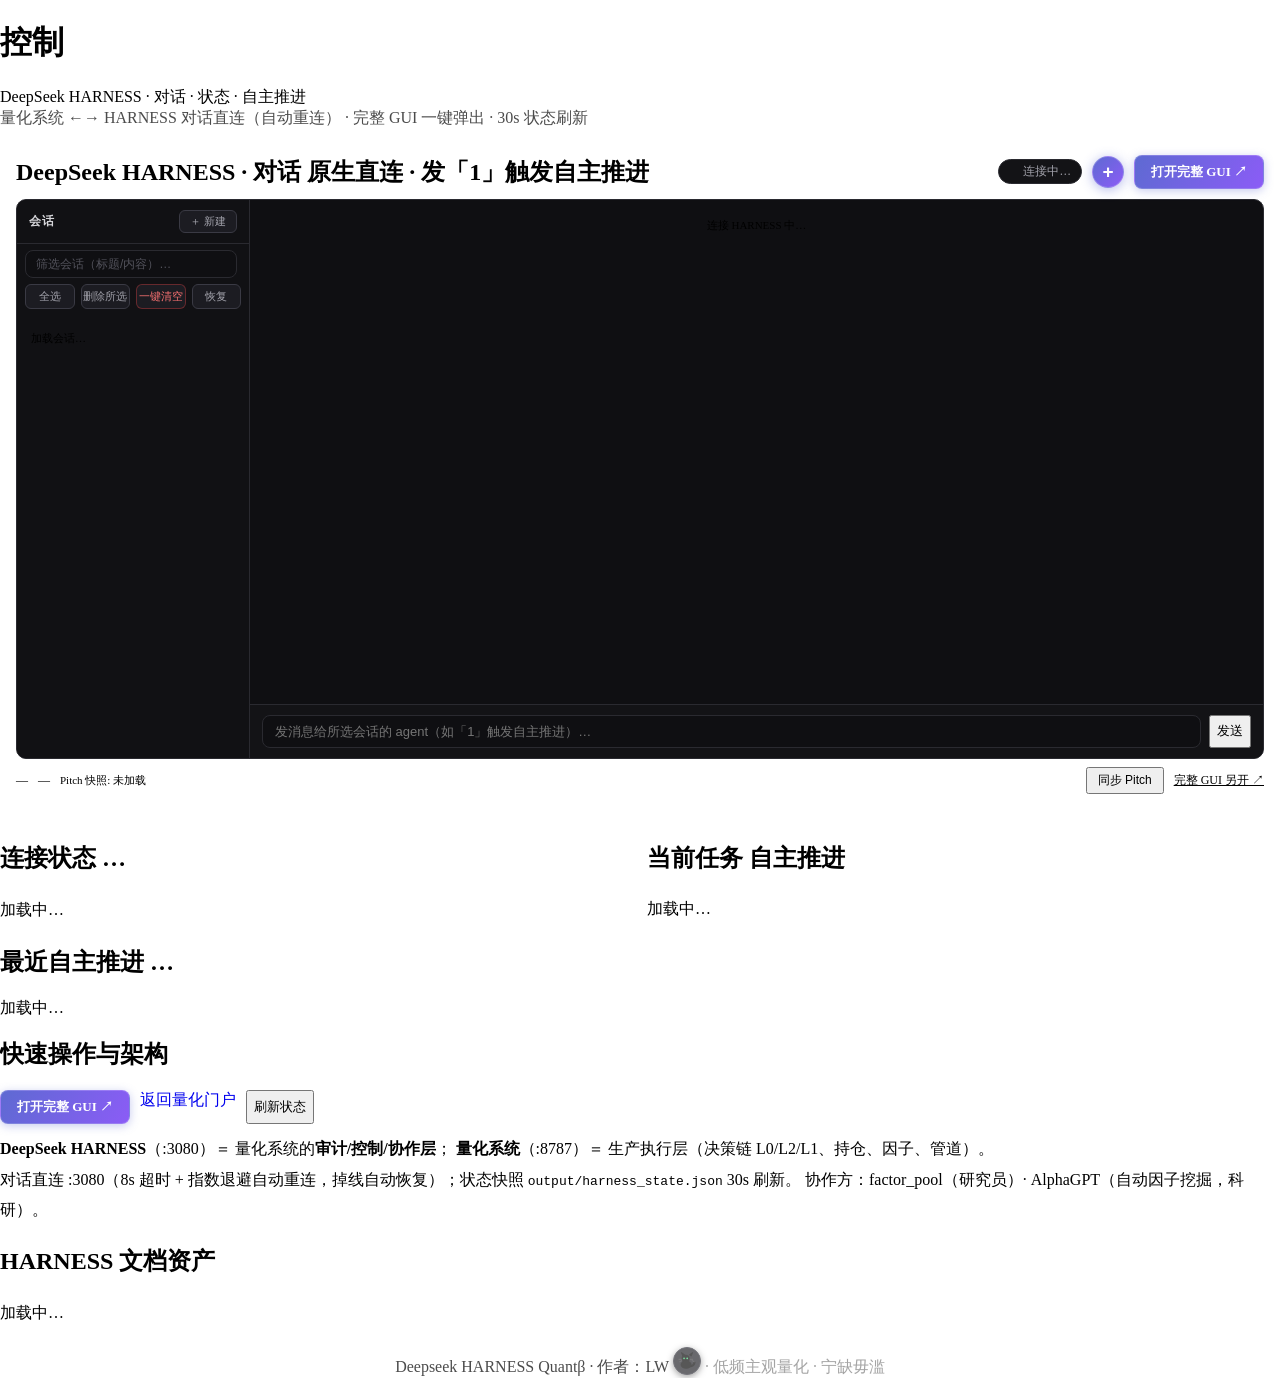
==== commit b48acd1e: "feat: 新增会话管理功能，优化风控配置与仓位逻辑 1. 新增前端新建会话按钮，支持自定义会话标题 2. 重构后端量化桥接接口，新增创建会话API 3. 配置化持股数量与单票仓位上限，补充注释说明 " ====
--- a/ui_v2/pages/control.html
+++ b/ui_v2/pages/control.html
@@ -140,7 +140,7 @@
     </div>
     <div class="hz-chat-native">
       <div class="hz-sess-panel">
-        <div class="hz-sess-head"><span>会话</span></div>
+        <div class="hz-sess-head"><span>会话</span><button id="hz-new-sess" class="hz-bulk-btn" style="width:auto;padding:3px 10px;flex:none">＋ 新建</button></div>
         <input id="hz-sess-filter" class="hz-sess-filter" placeholder="筛选会话（标题/内容）…">
         <div class="hz-bulk-bar">
           <button id="hz-ck-all" class="hz-bulk-btn" title="全选可删除会话">全选</button>
@@ -657,6 +657,20 @@
     });
   }
   document.getElementById('hz-send').onclick = sendMsg;
+  document.getElementById('hz-new-sess').onclick = function () {
+    var title = prompt('新建会话标题（可留空，默认自动命名）', '');
+    if (title === null) return;
+    hzPost('/api/proxy/quantapi/create', { title: (title || '').trim() }).then(function (res) {
+      if (res && res.ok) {
+        curTarget = { kind: 'root', id: res.sessionId, title: (title || '').trim() || ('会话 ' + String(res.sessionId).slice(0, 8)) };
+        loadSessions();
+      } else {
+        alert('新建会话失败：' + ((res && res.error) || '未知'));
+      }
+    }).catch(function (e) {
+      alert('新建会话失败：' + e.message);
+    });
+  };
   document.getElementById('hz-input').addEventListener('keydown', function (ev) {
     if (ev.key === 'Enter') sendMsg();
   });
